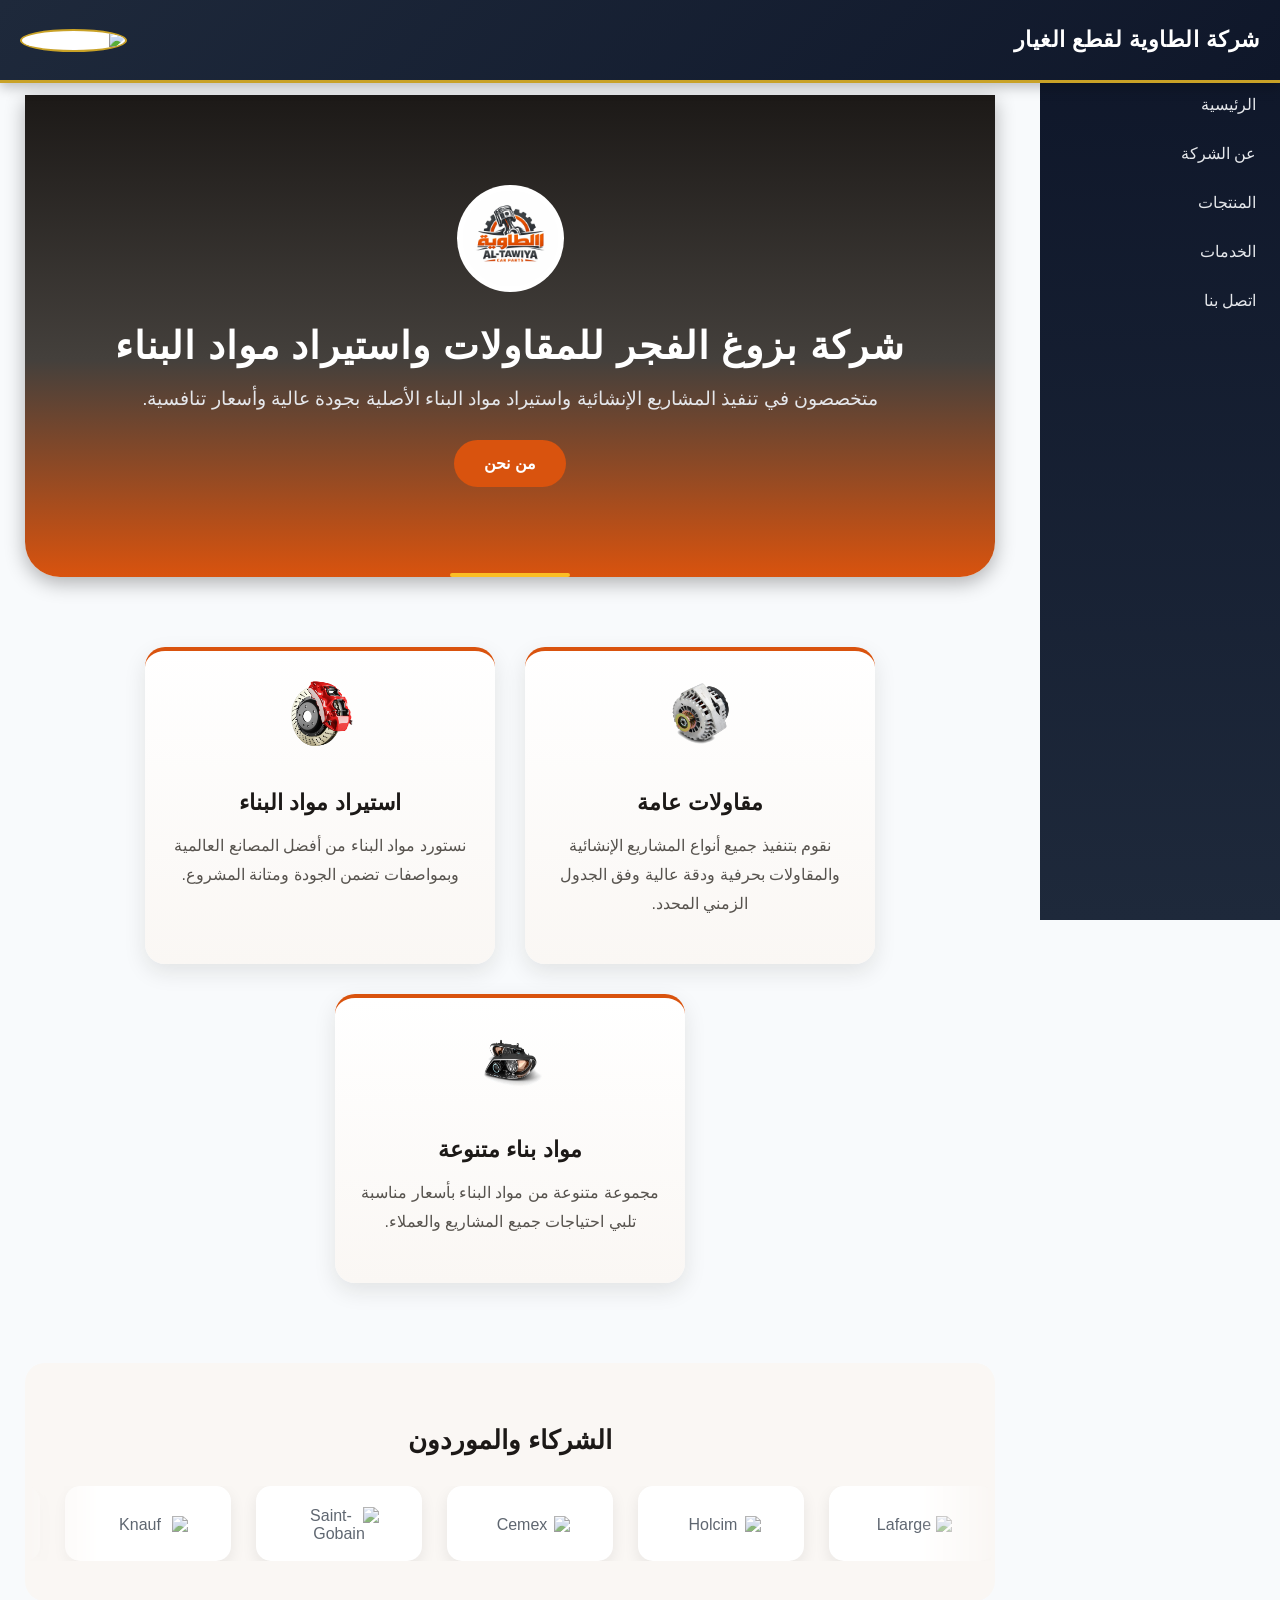
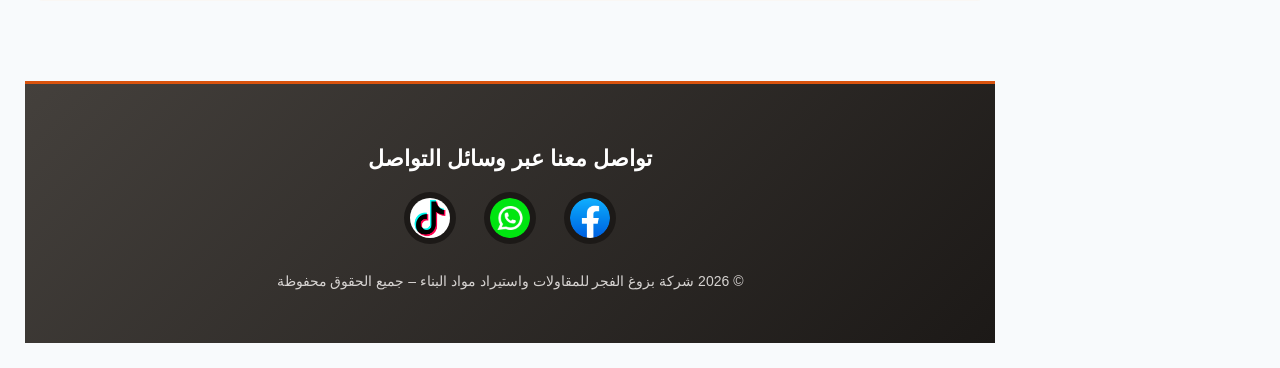
==== index.html @ bf067cda "fix repo setup" ====
<!DOCTYPE html>
<html lang="ar" dir="rtl">
<head>
  <meta charset="UTF-8">

  <meta name="viewport" content="width=device-width, initial-scale=1.0">

  <title>الرئيسية | شركة بزوغ الفجر للمقاولات واستيراد مواد البناء</title>

  <meta name="description" content="شركة بزوغ الفجر متخصصة في تنفيذ أعمال المقاولات واستيراد مواد البناء الأصلية بجودة عالية وأسعار منافسة في ليبيا.">

  <meta name="keywords" content="بزوغ الفجر, مقاولات, مواد بناء, استيراد مواد بناء, مقاولات عامة, مواد بناء أصلية, ليبيا">

  <meta name="author" content="محمد">

  <link rel="icon" type="image/png" href="images/logo.png">

  <!-- Open Graph -->
  <meta property="og:title" content="شركة بزوغ الفجر للمقاولات واستيراد مواد البناء">
  <meta property="og:description" content="شركة بزوغ الفجر للمقاولات واستيراد مواد البناء في ليبيا.">
  <meta property="og:image" content="images/logo.png">
  <meta property="og:url" content="https://mateamohammed019-cloud.github.io/Buzou-Al-Fajr/">
  <meta property="og:type" content="website">

  <link rel="stylesheet" href="style.css">

  <style>
    /* ===== القسم الترحيبي ===== */
    .hero {
      background: linear-gradient(180deg, #1c1917 0%, #44403c 55%, #d9530e 100%);
      color: white;
      text-align: center;
      padding: 90px 20px;
      border-radius: 0 0 35px 35px;
      box-shadow: 0 6px 20px rgba(0,0,0,0.3);
      position: relative;
    }

    .hero::after {
      content: "";
      position: absolute;
      bottom: 0;
      left: 50%;
      transform: translateX(-50%);
      width: 120px;
      height: 4px;
      background: #fbbf24;
      border-radius: 2px;
    }

    .hero img {
      width: 95px;
      height: 95px;
      margin-bottom: 18px;
      background: white;
      border-radius: 50%;
      padding: 6px;
    }

    .hero h1 {
      font-size: 38px;
      margin: 10px 0;
      font-weight: bold;
      letter-spacing: 1px;
    }

    .hero p {
      font-size: 19px;
      margin-bottom: 30px;
      color: #e5e7eb;
    }

    .hero button {
      background: #d9530e;
      color: #fff;
      border: none;
      padding: 14px 30px;
      font-size: 16px;
      border-radius: 30px;
      cursor: pointer;
      font-weight: bold;
      transition: 0.3s;
    }

    .hero button:hover {
      background: #f5790f;
      transform: scale(1.07);
    }

    /* ===== الخدمات ===== */
    .services {
      display: flex;
      justify-content: center;
      gap: 30px;
      flex-wrap: wrap;
      margin: 70px auto;
      max-width: 1100px;
    }

    .service-card {
      background: linear-gradient(180deg, #ffffff, #faf7f4);
      border-radius: 20px;
      box-shadow: 0 8px 22px rgba(28,25,23,0.1);
      padding: 30px 25px;
      width: 300px;
      text-align: center;
      transition: 0.35s;
      border-top: 4px solid #d9530e;
    }

    .service-card:hover {
      transform: translateY(-10px);
      box-shadow: 0 14px 32px rgba(28,25,23,0.18);
    }

    .service-card img {
      width: 65px;
      height: 65px;
      margin-bottom: 18px;
    }

    .service-card h3 {
      color: #1c1917;
      margin-bottom: 12px;
      font-size: 22px;
    }

    .service-card p {
      color: #57534e;
      font-size: 16px;
      line-height: 1.8;
    }

    /* ===== بانر التواصل ===== */
    .contact-banner {
      background: linear-gradient(135deg, #44403c, #1c1917);
      color: white;
      text-align: center;
      padding: 40px 20px;
      margin-top: 80px;
      border-top: 3px solid #d9530e;
    }

    .contact-banner h3 {
      margin-bottom: 20px;
      font-size: 22px;
    }

    .social-links a {
      margin: 0 12px;
      display: inline-block;
    }

    .social-links img {
      width: 40px;
      height: 40px;
      border-radius: 50%;
      background: #1c1917;
      padding: 6px;
      transition: 0.3s;
    }

    .social-links img:hover {
      background: #d9530e;
      transform: scale(1.15);
    }

    .contact-banner p {
      margin-top: 25px;
      font-size: 14px;
      color: #d6d3d1;
    }
  /* ===== الشركاء والموردون (حركة تلقائية مستمرة بدون توقف) ===== */
.brands {
  text-align: center;
  margin-top: 80px;
  padding: 40px 0;
  background: #faf7f4;
  border-radius: 20px;
  overflow: hidden;
}

.brands h2 {
  font-size: 26px;
  color: #1c1917;
  margin-bottom: 30px;
}

/* الحاوية */
.brands-slider {
  width: 100%;
  overflow: hidden;
  position: relative;
  -webkit-mask-image: linear-gradient(to right, transparent 0%, black 8%, black 92%, transparent 100%);
  mask-image: linear-gradient(to right, transparent 0%, black 8%, black 92%, transparent 100%);
}

/* المسار: المحتوى مكرر مرتين، والحركة تنتقل بمقدار نصف العرض فقط
   فتبدو متصلة بلا فجوة وبلا انتظار لإعادة الظهور */
.brands-track {
  display: flex;
  gap: 25px;
  width: max-content;
  animation: scrollBrands 32s linear infinite;
  will-change: transform;
}

/* الكروت */
.brand-card {
  background: white;
  padding: 18px;
  border-radius: 15px;
  box-shadow: 0 6px 15px rgba(28,25,23,0.08);
  min-width: 130px;
  border-top: 3px solid transparent;
  display: flex;
  align-items: center;
  justify-content: center;
  transition: 0.3s;
}

/* الصورة */
.brand-card img {
  width: 80px;
  height: auto;
  opacity: 0.8;
  filter: grayscale(35%);
  transition: 0.3s;
}

/* تأثير hover */
.brand-card:hover {
  transform: translateY(-5px);
  box-shadow: 0 12px 25px rgba(28,25,23,0.15);
  border-top-color: #d9530e;
}

.brand-card:hover img {
  opacity: 1;
  filter: grayscale(0%);
  transform: scale(1.1);
}

/* الحركة: تنتقل بمقدار نصف عرض المسار (نسخة واحدة من الكروت) فقط
   لأن المحتوى مكرر مرتين، وهذا يحقق تمريراً متصلاً بلا انقطاع */
@keyframes scrollBrands {
  0% {
    transform: translateX(0%);
  }
  100% {
    transform: translateX(-50%);
  }
}

/* إيقاف الحركة عند المرور */
.brands-track:hover {
  animation-play-state: paused;
}
  </style>
</head>

<body>

  <div id="navbar"></div>
  <div id="sidebar-container"></div>

  <div class="content">

    <!-- الترحيب -->
    <section class="hero">
      <img src="images/logo.png" alt="شعار شركة بزوغ الفجر">
      <h1>شركة بزوغ الفجر للمقاولات واستيراد مواد البناء</h1>
      <p>متخصصون في تنفيذ المشاريع الإنشائية واستيراد مواد البناء الأصلية بجودة عالية وأسعار تنافسية.</p>
      <button onclick="window.location.href='pages/cotactus.html'">
        من نحن
      </button>
    </section>

    <!-- الخدمات -->
    <section class="services">

      <div class="service-card">
        <img src="images/1.png" alt="مقاولات عامة">
        <h3>مقاولات عامة</h3>
        <p>نقوم بتنفيذ جميع أنواع المشاريع الإنشائية والمقاولات بحرفية ودقة عالية وفق الجدول الزمني المحدد.</p>
      </div>

      <div class="service-card">
        <img src="images/2.png" alt="استيراد مواد البناء">
        <h3>استيراد مواد البناء</h3>
        <p>نستورد مواد البناء من أفضل المصانع العالمية وبمواصفات تضمن الجودة ومتانة المشروع.</p>
      </div>

      <div class="service-card">
        <img src="images/3.png" alt="مواد بناء متنوعة">
        <h3>مواد بناء متنوعة</h3>
        <p>مجموعة متنوعة من مواد البناء بأسعار مناسبة تلبي احتياجات جميع المشاريع والعملاء.</p>
      </div>

    </section>
<section class="brands">
  <h2>الشركاء والموردون</h2>

  <div class="brands-slider">
    <div class="brands-track">
      <!-- المجموعة الأولى -->
      <div class="brand-card"><img src="images/lafarge.png" alt="Lafarge"></div>
      <div class="brand-card"><img src="images/holcim.png" alt="Holcim"></div>
      <div class="brand-card"><img src="images/cemex.png" alt="Cemex"></div>
      <div class="brand-card"><img src="images/saint-gobain.png" alt="Saint-Gobain"></div>
      <div class="brand-card"><img src="images/knauf.png" alt="Knauf"></div>
      <div class="brand-card"><img src="images/hilti.png" alt="Hilti"></div>
      <div class="brand-card"><img src="images/bosch.png" alt="Bosch"></div>
      <div class="brand-card"><img src="images/makita.png" alt="Makita"></div>
      <div class="brand-card"><img src="images/caterpillar.png" alt="Caterpillar"></div>
      <div class="brand-card"><img src="images/jcb.png" alt="JCB"></div>
      <div class="brand-card"><img src="images/sika.png" alt="Sika"></div>
      <div class="brand-card"><img src="images/ytong.png" alt="Ytong"></div>
      <!-- نسخة مكررة من نفس المجموعة لضمان حركة متصلة بلا فجوة -->
      <div class="brand-card" aria-hidden="true"><img src="images/lafarge.png" alt="" aria-hidden="true"></div>
      <div class="brand-card" aria-hidden="true"><img src="images/holcim.png" alt="" aria-hidden="true"></div>
      <div class="brand-card" aria-hidden="true"><img src="images/cemex.png" alt="" aria-hidden="true"></div>
      <div class="brand-card" aria-hidden="true"><img src="images/saint-gobain.png" alt="" aria-hidden="true"></div>
      <div class="brand-card" aria-hidden="true"><img src="images/knauf.png" alt="" aria-hidden="true"></div>
      <div class="brand-card" aria-hidden="true"><img src="images/hilti.png" alt="" aria-hidden="true"></div>
      <div class="brand-card" aria-hidden="true"><img src="images/bosch.png" alt="" aria-hidden="true"></div>
      <div class="brand-card" aria-hidden="true"><img src="images/makita.png" alt="" aria-hidden="true"></div>
      <div class="brand-card" aria-hidden="true"><img src="images/caterpillar.png" alt="" aria-hidden="true"></div>
      <div class="brand-card" aria-hidden="true"><img src="images/jcb.png" alt="" aria-hidden="true"></div>
      <div class="brand-card" aria-hidden="true"><img src="images/sika.png" alt="" aria-hidden="true"></div>
      <div class="brand-card" aria-hidden="true"><img src="images/ytong.png" alt="" aria-hidden="true"></div>
    </div>
  </div>
</section>
    <!-- التواصل -->
    <section class="contact-banner">
      <h3>تواصل معنا عبر وسائل التواصل</h3>

      <div class="social-links">
        <a href="#" target="_blank">
          <img src="images/facebook.png" alt="Facebook">
        </a>
        <a href="#" target="_blank">
          <img src="images/whatsapp.webp" alt="WhatsApp">
        </a>
        <a href="#" target="_blank">
          <img src="images/tiktok.png" alt="TikTok">
        </a>
      </div>

      <p>© 2026 شركة بزوغ الفجر للمقاولات واستيراد مواد البناء – جميع الحقوق محفوظة</p>
    </section>

  </div>

  <script src="script.js"></script>
</body>
</html>
---- style.css ----
body {
    margin: 0;
    font-family: "Tajawal", sans-serif;
    background-color: #f8fafc;
    color: #334155;
}

/* ===== الشريط العلوي ===== */
.d1 {
    display: flex;
    align-items: center;
    justify-content: space-between;
    background: linear-gradient(135deg, #1e293b, #0f172a);
    color: white;
    padding: 10px 20px;
    position: fixed;
    top: 0;
    right: 0;
    left: 0;
    height: 60px;
    z-index: 1002;
    box-shadow: 0 4px 12px rgba(0,0,0,0.25);
    border-bottom: 3px solid #c9a227;
}

.d1 button {
    background: none;
    border: none;
    color: #facc15;
    font-size: 26px;
    cursor: pointer;
    display: none;
}

.h1 {
    margin: 0;
    font-size: 22px;
    font-weight: bold;
    letter-spacing: 0.5px;
}

/* ===== شعار الشركة ===== */
#im1 {
    width: 48px;
    height: 48px;
    border-radius: 50%;
    border: 2px solid #c9a227;
    background: white;
}

/* ===== القائمة الجانبية ===== */
.sidebar {
    position: fixed;
    top: 60px;
    right: 0;
    width: 240px;
    height: calc(100% - 60px);
    background: linear-gradient(180deg, #0f172a, #1e293b);
    color: white;
    padding-top: 20px;
    transition: transform 0.3s ease;
    z-index: 1001;
    overflow-y: auto;
}

.close-btn {
    position: absolute;
    top: 10px;
    left: 10px;
    font-size: 28px;
    background: none;
    border: none;
    color: #facc15;
    cursor: pointer;
    display: none;
}

.sidebar a {
    display: block;
    padding: 15px 20px;
    color: #e5e7eb;
    text-decoration: none;
    font-size: 16px;
    border-right: 4px solid transparent;
    transition: 0.3s;
}

.sidebar a:hover {
    background-color: rgba(255,255,255,0.08);
    border-right: 4px solid #c9a227;
    color: #ffffff;
}

/* ===== المحتوى ===== */
.content {
    margin-top: 70px;
    margin-right: 260px;
    padding: 25px;
}

/* ===== الخلفية الشفافة ===== */
.overlay {
    display: none;
    position: fixed;
    top: 0;
    right: 0;
    width: 100%;
    height: 100%;
    background: rgba(15,23,42,0.55);
    z-index: 1000;
}

/* ===== الهاتف ===== */
@media (max-width: 768px) {
    .sidebar {
        transform: translateX(100%);
        top: 0;
        height: 100%;
        padding-top: 80px;
    }

    .sidebar.show {
        transform: translateX(0);
    }

    .d1 button {
        display: block;
    }

    .content {
        margin-right: 0;
    }

    .overlay.show {
        display: block;
    }

    .close-btn {
        display: block;
    }
}
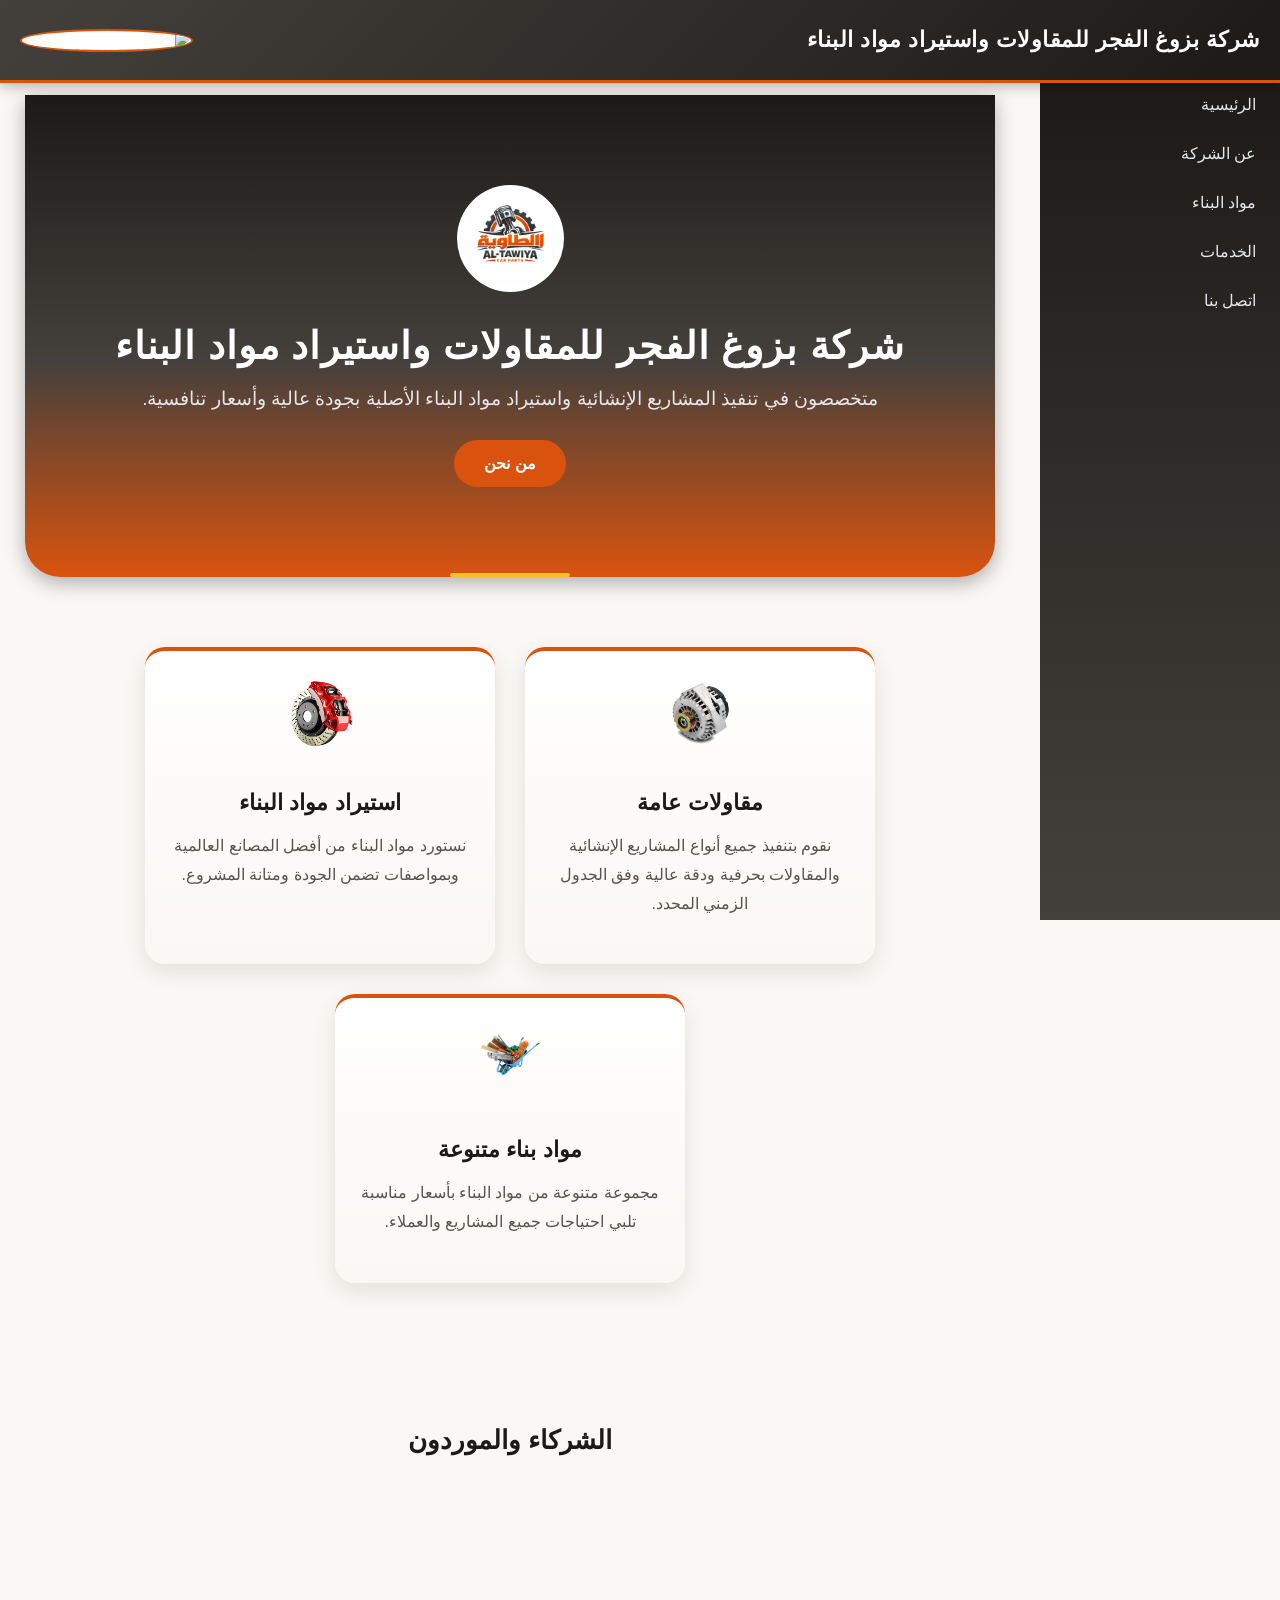
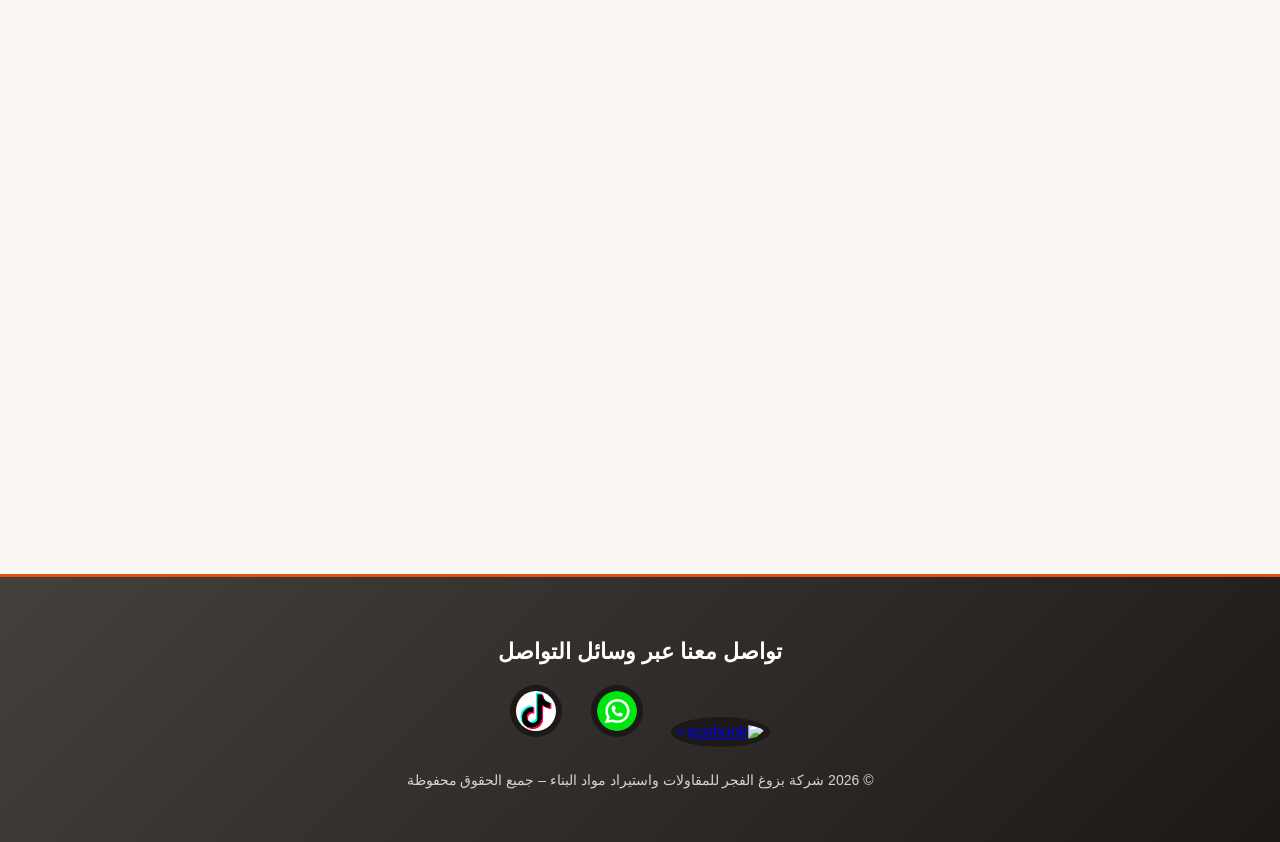
==== commit 23d5cccc: "1212" ====
--- a/index.html
+++ b/index.html
@@ -330,6 +330,19 @@
       <div class="brand-card" aria-hidden="true"><img src="images/sika.png" alt="" aria-hidden="true"></div>
       <div class="brand-card" aria-hidden="true"><img src="images/ytong.png" alt="" aria-hidden="true"></div>
     </div>
+    <div class="brand-card" aria-hidden="true"><img src="images/lafarge.png" alt="" aria-hidden="true"></div>
+      <div class="brand-card" aria-hidden="true"><img src="images/holcim.png" alt="" aria-hidden="true"></div>
+      <div class="brand-card" aria-hidden="true"><img src="images/cemex.png" alt="" aria-hidden="true"></div>
+      <div class="brand-card" aria-hidden="true"><img src="images/saint-gobain.png" alt="" aria-hidden="true"></div>
+      <div class="brand-card" aria-hidden="true"><img src="images/knauf.png" alt="" aria-hidden="true"></div>
+      <div class="brand-card" aria-hidden="true"><img src="images/hilti.png" alt="" aria-hidden="true"></div>
+      <div class="brand-card" aria-hidden="true"><img src="images/bosch.png" alt="" aria-hidden="true"></div>
+      <div class="brand-card" aria-hidden="true"><img src="images/makita.png" alt="" aria-hidden="true"></div>
+      <div class="brand-card" aria-hidden="true"><img src="images/caterpillar.png" alt="" aria-hidden="true"></div>
+      <div class="brand-card" aria-hidden="true"><img src="images/jcb.png" alt="" aria-hidden="true"></div>
+      <div class="brand-card" aria-hidden="true"><img src="images/sika.png" alt="" aria-hidden="true"></div>
+      <div class="brand-card" aria-hidden="true"><img src="images/ytong.png" alt="" aria-hidden="true"></div>
+    </div>
   </div>
 </section>
     <!-- التواصل -->
--- a/style.css
+++ b/style.css
@@ -1,8 +1,8 @@
 body {
     margin: 0;
     font-family: "Tajawal", sans-serif;
-    background-color: #f8fafc;
-    color: #334155;
+    background-color: #faf7f4;
+    color: #44403c;
 }
 
 /* ===== الشريط العلوي ===== */
@@ -10,7 +10,7 @@
     display: flex;
     align-items: center;
     justify-content: space-between;
-    background: linear-gradient(135deg, #1e293b, #0f172a);
+    background: linear-gradient(135deg, #44403c, #1c1917);
     color: white;
     padding: 10px 20px;
     position: fixed;
@@ -20,13 +20,13 @@
     height: 60px;
     z-index: 1002;
     box-shadow: 0 4px 12px rgba(0,0,0,0.25);
-    border-bottom: 3px solid #c9a227;
+    border-bottom: 3px solid #d9530e;
 }
 
 .d1 button {
     background: none;
     border: none;
-    color: #facc15;
+    color: #fbbf24;
     font-size: 26px;
     cursor: pointer;
     display: none;
@@ -44,7 +44,7 @@
     width: 48px;
     height: 48px;
     border-radius: 50%;
-    border: 2px solid #c9a227;
+    border: 2px solid #d9530e;
     background: white;
 }
 
@@ -55,7 +55,7 @@
     right: 0;
     width: 240px;
     height: calc(100% - 60px);
-    background: linear-gradient(180deg, #0f172a, #1e293b);
+    background: linear-gradient(180deg, #1c1917, #44403c);
     color: white;
     padding-top: 20px;
     transition: transform 0.3s ease;
@@ -70,7 +70,7 @@
     font-size: 28px;
     background: none;
     border: none;
-    color: #facc15;
+    color: #fbbf24;
     cursor: pointer;
     display: none;
 }
@@ -87,7 +87,7 @@
 
 .sidebar a:hover {
     background-color: rgba(255,255,255,0.08);
-    border-right: 4px solid #c9a227;
+    border-right: 4px solid #d9530e;
     color: #ffffff;
 }
 
@@ -106,7 +106,7 @@
     right: 0;
     width: 100%;
     height: 100%;
-    background: rgba(15,23,42,0.55);
+    background: rgba(28,25,23,0.55);
     z-index: 1000;
 }
 
@@ -138,4 +138,4 @@
     .close-btn {
         display: block;
     }
-}
+}
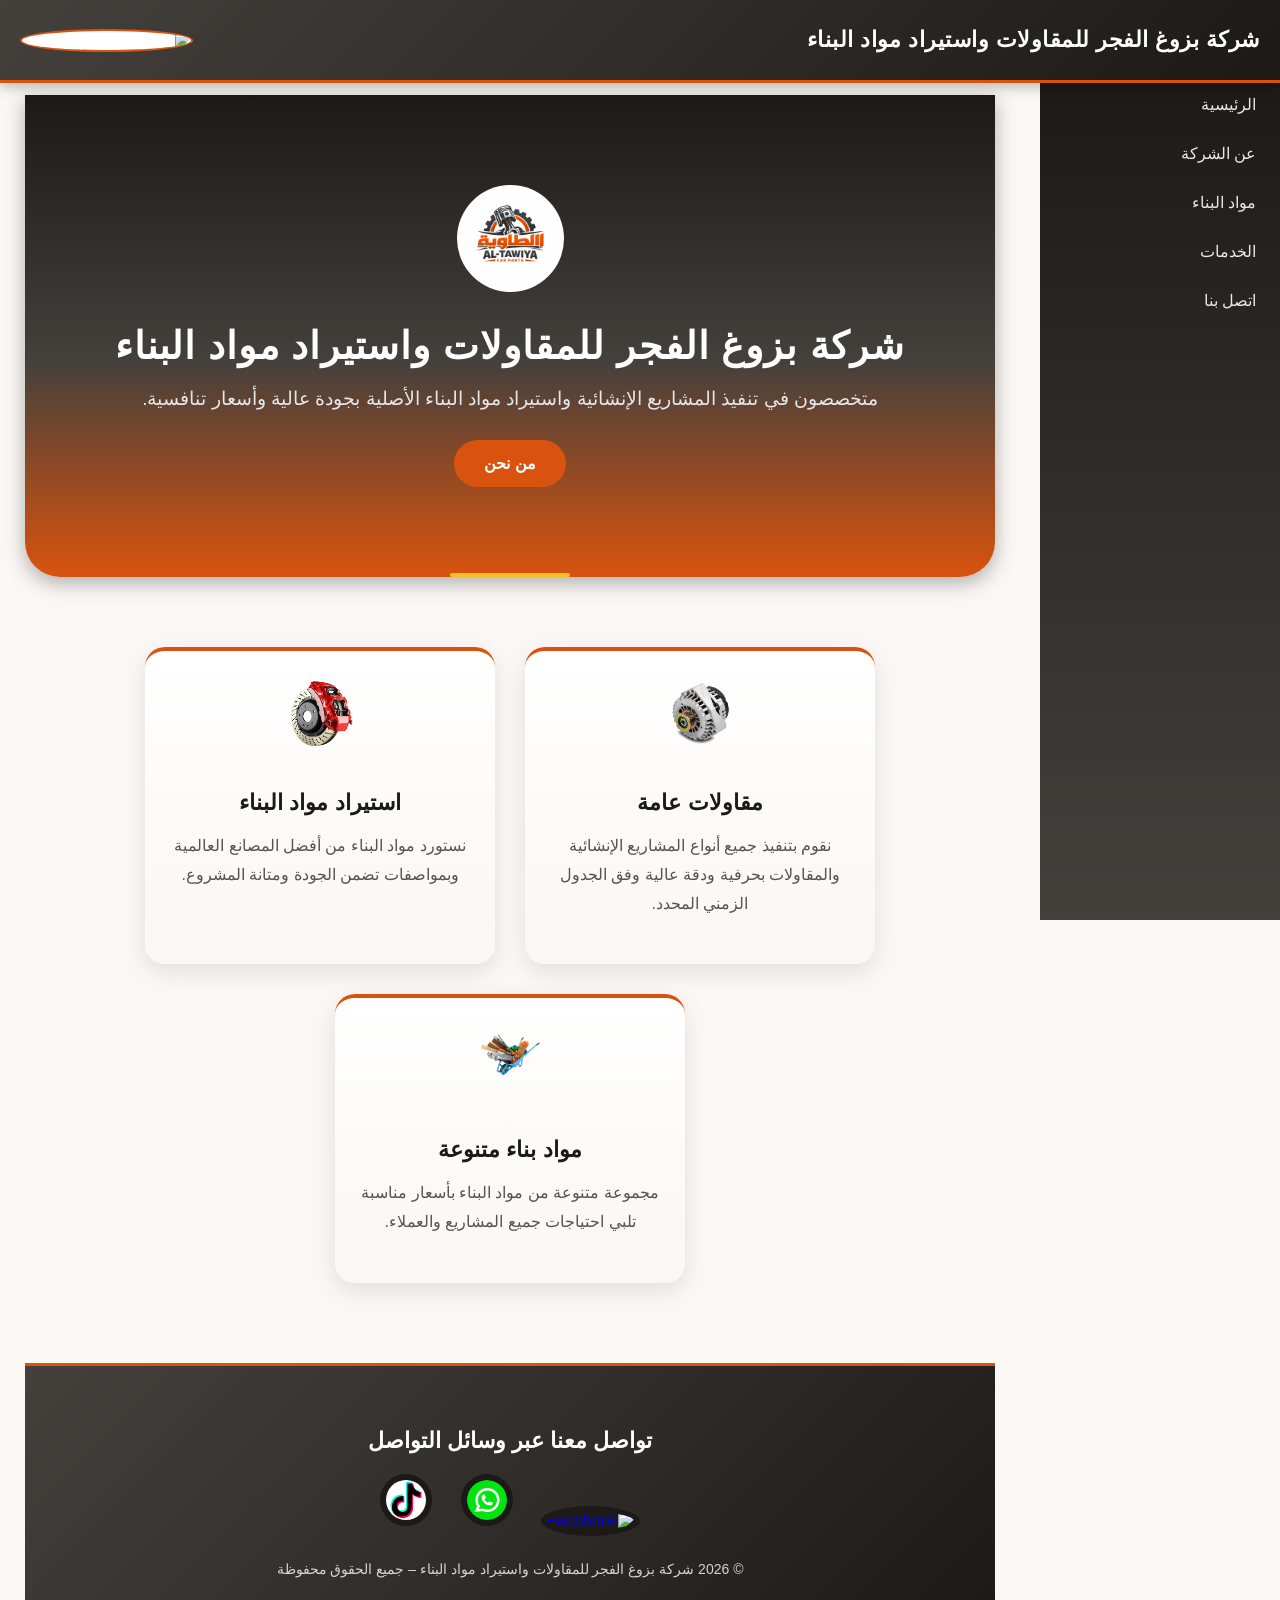
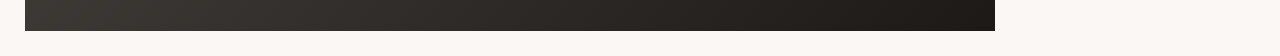
==== commit 1318c112: "1111" ====
--- a/index.html
+++ b/index.html
@@ -298,53 +298,7 @@
       </div>
 
     </section>
-<section class="brands">
-  <h2>الشركاء والموردون</h2>
-
-  <div class="brands-slider">
-    <div class="brands-track">
-      <!-- المجموعة الأولى -->
-      <div class="brand-card"><img src="images/lafarge.png" alt="Lafarge"></div>
-      <div class="brand-card"><img src="images/holcim.png" alt="Holcim"></div>
-      <div class="brand-card"><img src="images/cemex.png" alt="Cemex"></div>
-      <div class="brand-card"><img src="images/saint-gobain.png" alt="Saint-Gobain"></div>
-      <div class="brand-card"><img src="images/knauf.png" alt="Knauf"></div>
-      <div class="brand-card"><img src="images/hilti.png" alt="Hilti"></div>
-      <div class="brand-card"><img src="images/bosch.png" alt="Bosch"></div>
-      <div class="brand-card"><img src="images/makita.png" alt="Makita"></div>
-      <div class="brand-card"><img src="images/caterpillar.png" alt="Caterpillar"></div>
-      <div class="brand-card"><img src="images/jcb.png" alt="JCB"></div>
-      <div class="brand-card"><img src="images/sika.png" alt="Sika"></div>
-      <div class="brand-card"><img src="images/ytong.png" alt="Ytong"></div>
-      <!-- نسخة مكررة من نفس المجموعة لضمان حركة متصلة بلا فجوة -->
-      <div class="brand-card" aria-hidden="true"><img src="images/lafarge.png" alt="" aria-hidden="true"></div>
-      <div class="brand-card" aria-hidden="true"><img src="images/holcim.png" alt="" aria-hidden="true"></div>
-      <div class="brand-card" aria-hidden="true"><img src="images/cemex.png" alt="" aria-hidden="true"></div>
-      <div class="brand-card" aria-hidden="true"><img src="images/saint-gobain.png" alt="" aria-hidden="true"></div>
-      <div class="brand-card" aria-hidden="true"><img src="images/knauf.png" alt="" aria-hidden="true"></div>
-      <div class="brand-card" aria-hidden="true"><img src="images/hilti.png" alt="" aria-hidden="true"></div>
-      <div class="brand-card" aria-hidden="true"><img src="images/bosch.png" alt="" aria-hidden="true"></div>
-      <div class="brand-card" aria-hidden="true"><img src="images/makita.png" alt="" aria-hidden="true"></div>
-      <div class="brand-card" aria-hidden="true"><img src="images/caterpillar.png" alt="" aria-hidden="true"></div>
-      <div class="brand-card" aria-hidden="true"><img src="images/jcb.png" alt="" aria-hidden="true"></div>
-      <div class="brand-card" aria-hidden="true"><img src="images/sika.png" alt="" aria-hidden="true"></div>
-      <div class="brand-card" aria-hidden="true"><img src="images/ytong.png" alt="" aria-hidden="true"></div>
-    </div>
-    <div class="brand-card" aria-hidden="true"><img src="images/lafarge.png" alt="" aria-hidden="true"></div>
-      <div class="brand-card" aria-hidden="true"><img src="images/holcim.png" alt="" aria-hidden="true"></div>
-      <div class="brand-card" aria-hidden="true"><img src="images/cemex.png" alt="" aria-hidden="true"></div>
-      <div class="brand-card" aria-hidden="true"><img src="images/saint-gobain.png" alt="" aria-hidden="true"></div>
-      <div class="brand-card" aria-hidden="true"><img src="images/knauf.png" alt="" aria-hidden="true"></div>
-      <div class="brand-card" aria-hidden="true"><img src="images/hilti.png" alt="" aria-hidden="true"></div>
-      <div class="brand-card" aria-hidden="true"><img src="images/bosch.png" alt="" aria-hidden="true"></div>
-      <div class="brand-card" aria-hidden="true"><img src="images/makita.png" alt="" aria-hidden="true"></div>
-      <div class="brand-card" aria-hidden="true"><img src="images/caterpillar.png" alt="" aria-hidden="true"></div>
-      <div class="brand-card" aria-hidden="true"><img src="images/jcb.png" alt="" aria-hidden="true"></div>
-      <div class="brand-card" aria-hidden="true"><img src="images/sika.png" alt="" aria-hidden="true"></div>
-      <div class="brand-card" aria-hidden="true"><img src="images/ytong.png" alt="" aria-hidden="true"></div>
-    </div>
-  </div>
-</section>
+
     <!-- التواصل -->
     <section class="contact-banner">
       <h3>تواصل معنا عبر وسائل التواصل</h3>
